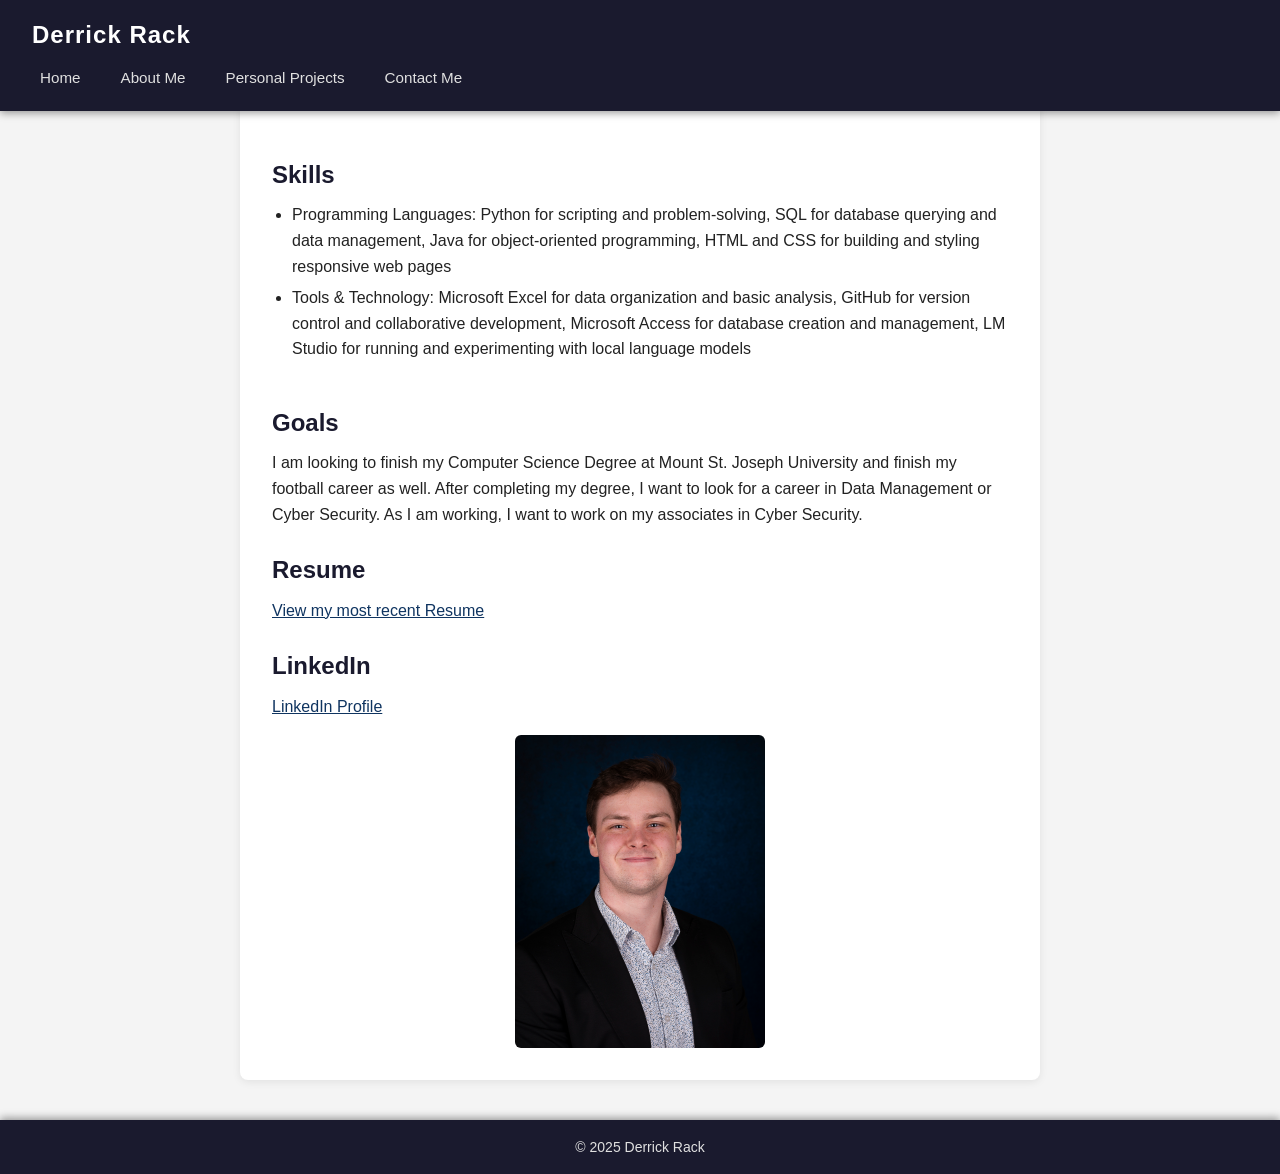
==== index.html @ c7808362 "Add files via upload" ====
<!DOCTYPE html>
<html lang="en">
  <head>
    <meta charset="UTF-8">
    <meta name="viewport" content="width=device-width, initial-scale=1.0">
    <title>Derrick Rack Personal Portfolio</title>
    <link rel="stylesheet" href="style.css">
  </head>
  <body>
    <header>
      <h1>Derrick Rack</h1>
      <nav>
        <a href="index.html">Home</a>
        <a href="about.html">About Me</a>
        <a href="projects.html">Personal Projects</a>
        <a href="contact.html">Contact Me</a>
      </nav>
    </header>

    <main>
      <h2>Skills</h2>
      <ul>
        <li>Programming Languages: Python for scripting and problem-solving, SQL for database querying and data management, Java for object-oriented programming, HTML and CSS for building and styling responsive web pages</li>
        <li>Tools &amp; Technology: Microsoft Excel for data organization and basic analysis, GitHub for version control and collaborative development, Microsoft Access for database creation and management, LM Studio for running and experimenting with local language models</li>
      </ul>

      <h2>Goals</h2>
      <p>I am looking to finish my Computer Science Degree at Mount St. Joseph University and finish my football career as well. After completing my degree, I want to look for a career in Data Management or Cyber Security. As I am working, I want to work on my associates in Cyber Security.</p>

      <h2>Resume</h2>
      <p><a href="Derrick_Rack_Resume.pdf" target="_blank">View my most recent Resume</a></p>

      <h2>LinkedIn</h2>
      <p><a href="https://www.linkedin.com/in/derrick-rack-a143b03a6/">LinkedIn Profile</a></p>

      <img src="Derrick Rack2.jpg" alt="Derrick Rack">
    </main>

    <footer>
      <p>&copy; 2025 Derrick Rack</p>
    </footer>
  </body>
</html>
---- style.css ----
/* General body styling */
* {
  margin: 0;
  padding: 0;
  box-sizing: border-box;
}

body {
  font-family: Arial, sans-serif;
  font-size: 16px;
  line-height: 1.6;
  background-color: #f4f4f4;
  color: #222;
}

/* Sticky header */
header {
  position: fixed;
  top: 0;
  left: 0;
  width: 100%;
  background-color: #1a1a2e;
  color: #fff;
  padding: 16px 32px;
  box-shadow: 0 2px 8px rgba(0, 0, 0, 0.4);
  z-index: 1000;
}

header h1 {
  font-size: 1.5rem;
  letter-spacing: 1px;
}

/* Navigation menu */
nav {
  background-color: #16213e;
  padding: 10px 32px;
  display: flex;
  gap: 24px;
}

header nav {
  background-color: transparent;
  padding: 8px 0 0 0;
}

nav a {
  color: #e0e0e0;
  text-decoration: none;
  font-size: 0.95rem;
  padding: 4px 8px;
  border-radius: 4px;
  transition: background-color 0.2s ease, color 0.2s ease;
}

nav a:hover {
  background-color: #0f3460;
  color: #fff;
}

/* Centered main content */
main {
  display: flex;
  flex-direction: column;
  align-items: center;
  max-width: 800px;
  margin: 100px auto 40px auto;
  padding: 32px;
  background-color: #fff;
  border-radius: 8px;
  box-shadow: 0 2px 8px rgba(0, 0, 0, 0.08);
}

main h2 {
  margin-top: 24px;
  margin-bottom: 8px;
  color: #1a1a2e;
  align-self: flex-start;
}

main p, main ul, main address {
  align-self: flex-start;
  width: 100%;
}

main ul {
  padding-left: 20px;
  margin-bottom: 12px;
}

main ul li {
  margin-bottom: 6px;
}

main img {
  margin-top: 16px;
  border-radius: 6px;
  width: 250px;
  max-width: 100%;
}

main a {
  color: #0f3460;
}

main a:hover {
  text-decoration: underline;
}

address {
  font-style: normal;
  line-height: 1.8;
}

hr {
  width: 100%;
  border: none;
  border-top: 1px solid #ddd;
  margin: 16px 0;
}

/* Footer */
footer {
  background-color: #1a1a2e;
  color: #e0e0e0;
  text-align: center;
  padding: 16px 32px;
  font-size: 0.875rem;
  box-shadow: 0 -2px 8px rgba(0, 0, 0, 0.4);
}
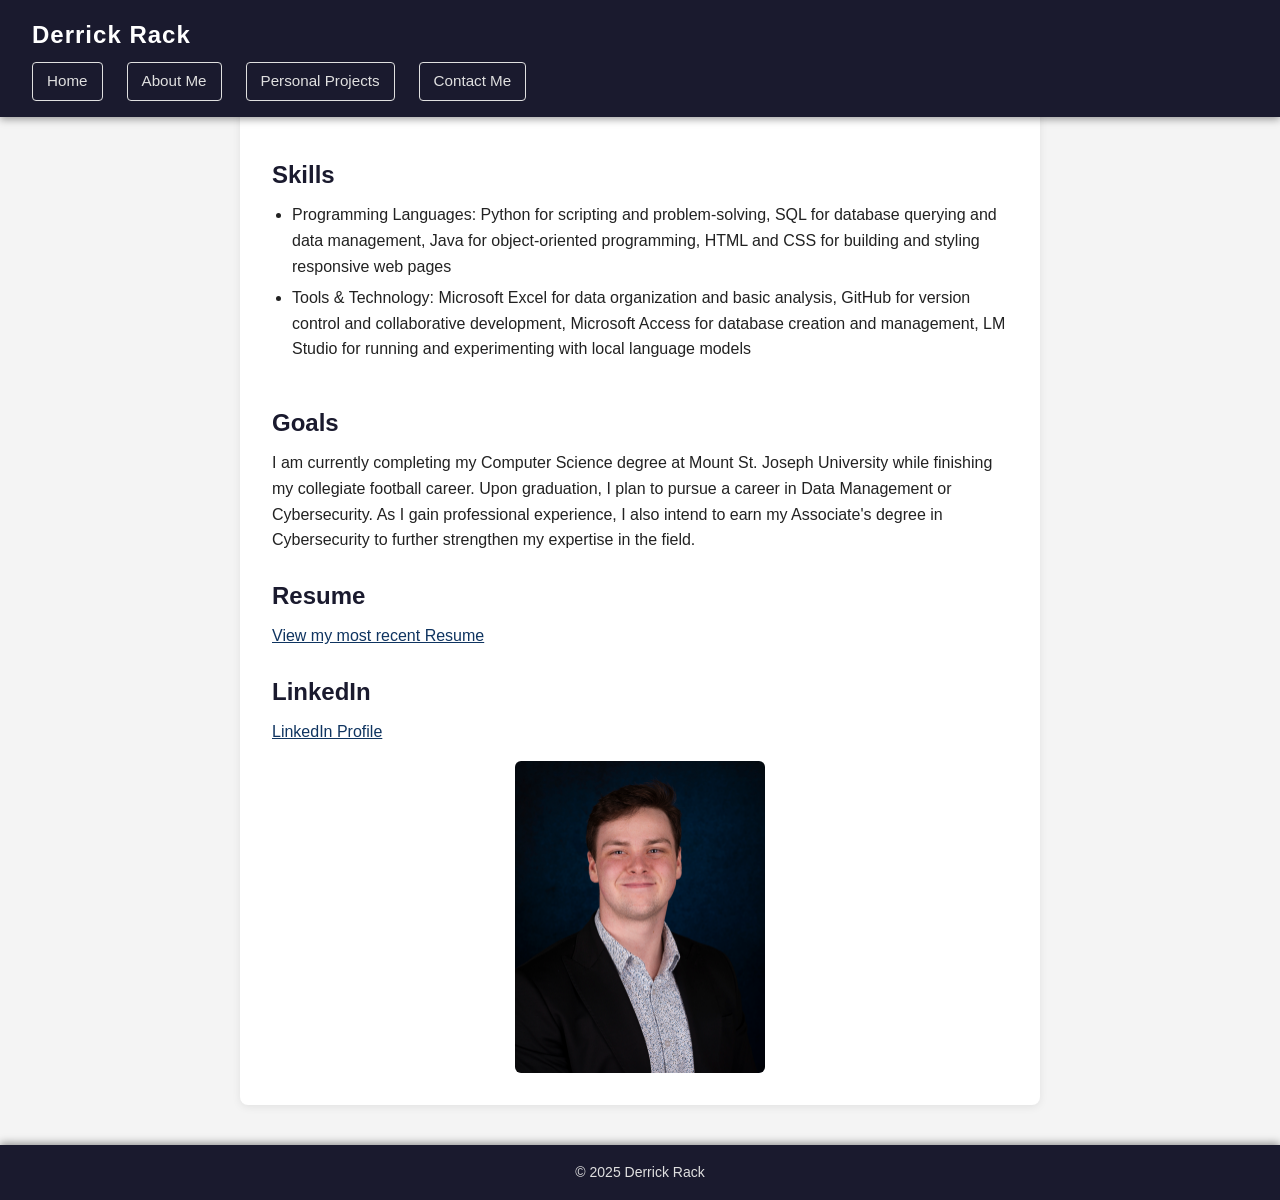
==== commit d384e558: "Refactor skills and goals sections in index.html Updated the Tools & Technology section for better r" ====
--- a/index.html
+++ b/index.html
@@ -21,11 +21,13 @@
       <h2>Skills</h2>
       <ul>
         <li>Programming Languages: Python for scripting and problem-solving, SQL for database querying and data management, Java for object-oriented programming, HTML and CSS for building and styling responsive web pages</li>
-        <li>Tools &amp; Technology: Microsoft Excel for data organization and basic analysis, GitHub for version control and collaborative development, Microsoft Access for database creation and management, LM Studio for running and experimenting with local language models</li>
+        <li>Tools &amp; Technology: Microsoft Excel for data organization and basic analysis, GitHub for version control and collaborative development, Microsoft Access for database creation and management, 
+          LM Studio for running and experimenting with local language models</li>
       </ul>
 
       <h2>Goals</h2>
-      <p>I am looking to finish my Computer Science Degree at Mount St. Joseph University and finish my football career as well. After completing my degree, I want to look for a career in Data Management or Cyber Security. As I am working, I want to work on my associates in Cyber Security.</p>
+      <p>I am currently completing my Computer Science degree at Mount St. Joseph University while finishing my collegiate football career. Upon graduation, I plan to pursue a career in Data Management or Cybersecurity. 
+        As I gain professional experience, I also intend to earn my Associate's degree in Cybersecurity to further strengthen my expertise in the field.</p>
 
       <h2>Resume</h2>
       <p><a href="Derrick_Rack_Resume.pdf" target="_blank">View my most recent Resume</a></p>
--- a/style.css
+++ b/style.css
@@ -1,4 +1,4 @@
-/* General body styling */
+
 * {
   margin: 0;
   padding: 0;
@@ -48,14 +48,16 @@
   color: #e0e0e0;
   text-decoration: none;
   font-size: 0.95rem;
-  padding: 4px 8px;
+  padding: 6px 14px;
   border-radius: 4px;
+  border: 1px solid #e0e0e0;
   transition: background-color 0.2s ease, color 0.2s ease;
 }
 
 nav a:hover {
   background-color: #0f3460;
   color: #fff;
+  border-color: #fff;
 }
 
 /* Centered main content */
